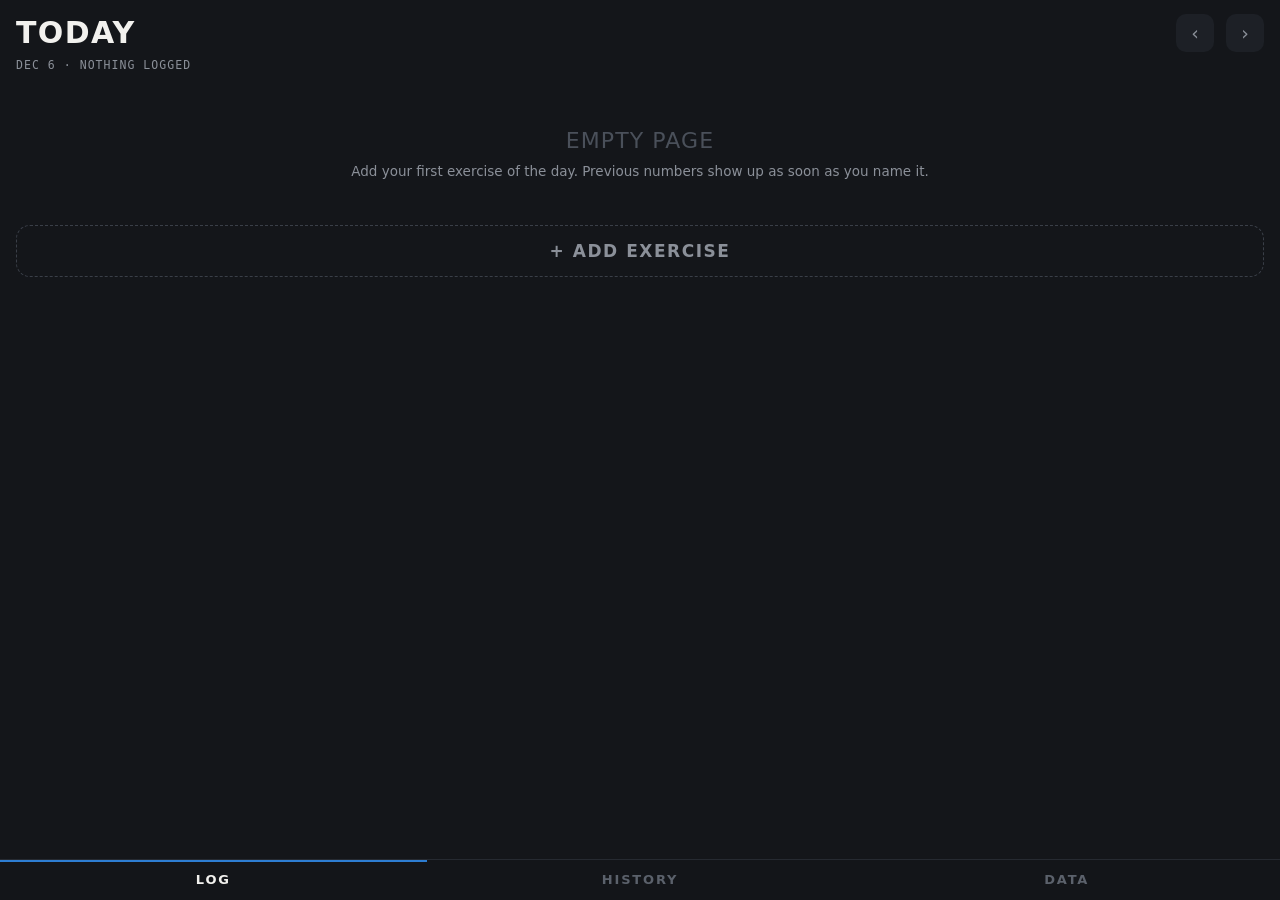
==== index.html @ 4630bb7f "Add files via upload" ====
<!DOCTYPE html>
<html lang="en">
<head>
<meta charset="utf-8">
<meta name="viewport" content="width=device-width, initial-scale=1, maximum-scale=1, viewport-fit=cover">
<title>Reps — training log</title>
<meta name="description" content="A private, offline training log. Reps, weight, and every session kept on your phone.">

<link rel="manifest" href="./manifest.webmanifest">
<meta name="theme-color" content="#14161a">

<!-- iOS home screen -->
<meta name="apple-mobile-web-app-capable" content="yes">
<meta name="mobile-web-app-capable" content="yes">
<meta name="apple-mobile-web-app-status-bar-style" content="black-translucent">
<meta name="apple-mobile-web-app-title" content="Reps">
<link rel="apple-touch-icon" href="./icons/apple-touch-icon.png">
<link rel="icon" href="./icons/icon-192.png" sizes="192x192">

<link rel="stylesheet" href="./styles.css">
</head>
<body>

<header>
  <div class="daybar" id="daybar">
    <h1 id="dayTitle">—</h1>
    <button class="nav-btn" id="prevDay" aria-label="Previous day">‹</button>
    <button class="nav-btn" id="nextDay" aria-label="Next day">›</button>
  </div>
  <div class="daystat" id="dayStat"></div>
</header>

<main id="view"></main>

<nav class="tabs">
  <button data-tab="log" aria-selected="true">Log</button>
  <button data-tab="history" aria-selected="false">History</button>
  <button data-tab="data" aria-selected="false">Data</button>
</nav>

<div id="modal"></div>
<datalist id="exlist"></datalist>

<script src="./app.js"></script>
</body>
</html>
---- styles.css ----
:root{
    --floor:#14161a;        /* rubber gym floor */
    --floor-2:#1d2026;
    --paper:#F0EDE4;        /* log page */
    --paper-rule:#D6D1C2;
    --ink:#15161a;
    --ink-soft:#6d6a60;
    --bone:#F2F1EE;
    --steel:#8b9099;
    --plate-blue:#2D7DD2;   /* 20kg */
    --plate-red:#CE2B2B;    /* 25kg */
    --plate-yellow:#E0A500; /* 15kg */
    --radius:14px;
    --pad:16px;
    --cond:"Avenir Next Condensed","Helvetica Neue Condensed","Roboto Condensed","Arial Narrow",system-ui,sans-serif;
    --body:-apple-system,BlinkMacSystemFont,"SF Pro Text","Segoe UI",system-ui,sans-serif;
    --mono:ui-monospace,"SF Mono",Menlo,Consolas,monospace;
  }
  *{box-sizing:border-box;-webkit-tap-highlight-color:transparent}
  html,body{margin:0;padding:0}
  body{
    background:var(--floor);
    color:var(--bone);
    font-family:var(--body);
    font-size:16px;
    -webkit-text-size-adjust:100%;
    overscroll-behavior-y:none;
    padding-bottom:calc(76px + env(safe-area-inset-bottom));
  }
  button,input,select{font:inherit;color:inherit}
  button{background:none;border:0;cursor:pointer}
  .hide{display:none !important}

  /* ---------- top chrome ---------- */
  header{
    position:sticky;top:0;z-index:20;
    background:linear-gradient(var(--floor) 78%,rgba(20,22,26,0));
    padding:calc(env(safe-area-inset-top) + 14px) var(--pad) 12px;
  }
  .daybar{display:flex;align-items:center;gap:12px}
  .daybar h1{
    font-family:var(--cond);font-weight:700;font-size:30px;letter-spacing:.045em;
    text-transform:uppercase;margin:0;flex:1;line-height:1
  }
  .nav-btn{
    width:38px;height:38px;border-radius:10px;background:var(--floor-2);
    color:var(--steel);font-size:19px;line-height:1;display:grid;place-items:center;
  }
  .nav-btn:active{background:#272b33}
  .daystat{
    margin-top:6px;font-family:var(--mono);font-size:11.5px;letter-spacing:.09em;
    text-transform:uppercase;color:var(--steel);
  }
  .daystat b{color:var(--bone);font-weight:600}

  /* ---------- log sheet ---------- */
  main{padding:0 var(--pad)}
  .sheet{
    background:var(--paper);color:var(--ink);border-radius:var(--radius);
    margin-bottom:12px;overflow:hidden;
    box-shadow:0 1px 0 rgba(255,255,255,.06) inset, 0 8px 20px rgba(0,0,0,.35);
  }
  .sheet-head{
    display:flex;align-items:baseline;gap:8px;
    padding:13px 14px 9px;border-bottom:1.5px solid var(--ink);
  }
  .sheet-head h2{
    margin:0;flex:1;font-family:var(--cond);font-weight:700;font-size:21px;
    letter-spacing:.03em;text-transform:uppercase;line-height:1.05
  }
  .sheet-head .vol{font-family:var(--mono);font-size:11px;color:var(--ink-soft)}
  .kebab{padding:0 4px;color:var(--ink-soft);font-size:20px;line-height:.6}

  .setrow{
    display:flex;align-items:center;gap:10px;padding:7px 14px;
    border-bottom:1px solid var(--paper-rule);
  }
  .setrow:last-child{border-bottom:0}
  .idx{
    font-family:var(--mono);font-size:11px;color:var(--ink-soft);
    width:16px;flex:none;padding-top:3px
  }
  .figure{font-family:var(--cond);font-weight:600;font-size:24px;letter-spacing:.01em;line-height:1.1;flex:1}
  .figure .x{color:var(--ink-soft);font-weight:400;padding:0 2px}
  .figure .unit{font-size:13px;color:var(--ink-soft);font-weight:500;padding-left:3px}
  .setvol{font-family:var(--mono);font-size:11px;color:var(--ink-soft)}
  .tag{
    font-family:var(--mono);font-size:9.5px;letter-spacing:.1em;text-transform:uppercase;
    padding:2px 5px;border-radius:4px;color:#fff;background:var(--plate-red);
  }
  .delta{font-family:var(--mono);font-size:10px;color:var(--plate-blue);letter-spacing:.02em}
  .delta.down{color:var(--ink-soft)}

  .lastline{
    padding:8px 14px 11px;font-family:var(--mono);font-size:10.5px;
    letter-spacing:.05em;color:var(--ink-soft);
    border-top:1.5px solid var(--ink);background:rgba(0,0,0,.03)
  }

  /* ---------- buttons ---------- */
  .add{
    width:100%;padding:15px;border:1.5px dashed #3a3f48;border-radius:var(--radius);
    color:var(--steel);font-family:var(--cond);font-size:17px;font-weight:600;
    letter-spacing:.09em;text-transform:uppercase;margin-bottom:14px
  }
  .add:active{border-color:var(--plate-blue);color:var(--bone)}
  .primary{
    background:var(--plate-blue);color:#fff;border-radius:12px;padding:15px;
    font-family:var(--cond);font-size:18px;font-weight:700;letter-spacing:.09em;
    text-transform:uppercase;width:100%
  }
  .primary:disabled{opacity:.35}
  .ghostbtn{
    background:var(--floor-2);color:var(--steel);border-radius:10px;padding:11px 14px;
    font-size:13px;font-weight:600
  }

  .empty{
    text-align:center;color:var(--steel);padding:44px 20px;
  }
  .empty .big{font-family:var(--cond);font-size:22px;letter-spacing:.05em;text-transform:uppercase;color:#4a505a}
  .empty p{font-size:13.5px;margin:8px 0 0;line-height:1.5}

  /* ---------- bottom tabs ---------- */
  nav.tabs{
    position:fixed;left:0;right:0;bottom:0;z-index:30;display:flex;
    background:rgba(20,22,26,.93);backdrop-filter:blur(14px);
    border-top:1px solid #262a31;padding-bottom:env(safe-area-inset-bottom)
  }
  nav.tabs button{
    flex:1;padding:12px 0 13px;font-family:var(--cond);font-size:13px;font-weight:600;
    letter-spacing:.14em;text-transform:uppercase;color:#5b616b
  }
  nav.tabs button[aria-selected="true"]{color:var(--bone);box-shadow:inset 0 2px 0 var(--plate-blue)}

  /* ---------- entry sheet ---------- */
  .scrim{position:fixed;inset:0;background:rgba(0,0,0,.6);z-index:40}
  .panel{
    position:fixed;left:0;right:0;bottom:0;top:0;z-index:41;background:var(--floor);
    display:flex;flex-direction:column;
  }
  .panel-head{
    display:flex;align-items:center;gap:12px;
    padding:calc(env(safe-area-inset-top) + 12px) var(--pad) 12px;border-bottom:1px solid #262a31
  }
  .panel-head .t{
    flex:1;font-family:var(--cond);font-size:19px;font-weight:700;letter-spacing:.08em;text-transform:uppercase
  }
  .panel-body{flex:1;overflow-y:auto;padding:var(--pad);-webkit-overflow-scrolling:touch}
  .panel-foot{padding:12px var(--pad) calc(12px + env(safe-area-inset-bottom));border-top:1px solid #262a31}

  label.fl{
    display:block;font-family:var(--mono);font-size:10px;letter-spacing:.14em;
    text-transform:uppercase;color:var(--steel);margin:0 0 7px
  }
  input[type=text],input[type=date]{
    width:100%;background:var(--floor-2);border:1px solid #2d323a;border-radius:11px;
    padding:13px 14px;font-size:16px
  }
  input:focus-visible,button:focus-visible{outline:2px solid var(--plate-blue);outline-offset:2px}
  .chips{display:flex;flex-wrap:wrap;gap:7px;margin-top:10px}
  .chip{
    background:var(--floor-2);border:1px solid #2d323a;border-radius:999px;
    padding:7px 12px;font-size:13px;color:var(--steel)
  }
  .chip:active{border-color:var(--plate-blue);color:var(--bone)}

  .ghostlast{
    margin:16px 0 4px;padding:11px 13px;border-left:2px solid var(--plate-yellow);
    background:rgba(224,165,0,.07);border-radius:0 10px 10px 0
  }
  .ghostlast .lbl{font-family:var(--mono);font-size:9.5px;letter-spacing:.13em;text-transform:uppercase;color:var(--plate-yellow)}
  .ghostlast .val{font-family:var(--cond);font-size:19px;letter-spacing:.02em;margin-top:3px;color:#cfcabc}

  .steppers{display:flex;gap:10px;margin:18px 0 4px}
  .stepper{flex:1;background:var(--floor-2);border-radius:14px;padding:11px 10px 13px;text-align:center}
  .stepper .cap{font-family:var(--mono);font-size:9.5px;letter-spacing:.14em;text-transform:uppercase;color:var(--steel)}
  .stepper .row{display:flex;align-items:center;gap:6px;margin-top:5px}
  .stepper .pm{
    width:40px;height:40px;border-radius:10px;background:#282d35;color:var(--bone);
    font-size:21px;line-height:1;display:grid;place-items:center;flex:none
  }
  .stepper .pm:active{background:var(--plate-blue)}
  .stepper input{
    flex:1;width:100%;min-width:0;background:none;border:0;text-align:center;
    font-family:var(--cond);font-weight:700;font-size:33px;letter-spacing:.01em;padding:0
  }

  .queued{margin-top:20px}
  .queued .qhead{
    display:flex;justify-content:space-between;align-items:center;
    font-family:var(--mono);font-size:10px;letter-spacing:.14em;text-transform:uppercase;color:var(--steel);
    padding-bottom:8px;border-bottom:1px solid #262a31
  }
  .qrow{display:flex;align-items:center;gap:10px;padding:11px 2px;border-bottom:1px solid #1f2329}
  .qrow .figure{color:var(--bone);font-size:22px}
  .qrow .figure .x,.qrow .figure .unit{color:var(--steel)}
  .qrow .setvol{color:var(--steel)}
  .rm{width:30px;height:30px;border-radius:8px;background:#242830;color:#787e88;font-size:17px;display:grid;place-items:center;flex:none}

  /* ---------- history ---------- */
  .search{margin-bottom:12px}
  .hrow{
    display:flex;align-items:center;gap:12px;padding:14px 2px;border-bottom:1px solid #1f2329;width:100%;text-align:left
  }
  .hrow .nm{flex:1;font-family:var(--cond);font-size:19px;font-weight:600;letter-spacing:.03em;text-transform:uppercase}
  .hrow .sub{font-family:var(--mono);font-size:10.5px;color:var(--steel);margin-top:2px;letter-spacing:.04em;text-transform:none}
  .hrow .best{font-family:var(--cond);font-size:19px;font-weight:700;color:var(--plate-blue)}

  .prcards{display:flex;gap:9px;margin:4px 0 20px}
  .prcard{flex:1;background:var(--floor-2);border-radius:12px;padding:12px}
  .prcard .cap{font-family:var(--mono);font-size:9px;letter-spacing:.13em;text-transform:uppercase;color:var(--steel)}
  .prcard .v{font-family:var(--cond);font-size:25px;font-weight:700;margin-top:4px;line-height:1}
  .prcard .v small{font-size:12px;color:var(--steel);font-weight:500}

  .sparkwrap{background:var(--floor-2);border-radius:12px;padding:14px 12px 10px;margin-bottom:20px}
  .sparkwrap .cap{font-family:var(--mono);font-size:9.5px;letter-spacing:.13em;text-transform:uppercase;color:var(--steel);margin-bottom:10px}
  svg.spark{display:block;width:100%;height:72px;overflow:visible}

  .session{margin-bottom:10px;background:var(--floor-2);border-radius:12px;padding:12px 14px}
  .session .d{font-family:var(--mono);font-size:10.5px;letter-spacing:.1em;text-transform:uppercase;color:var(--steel)}
  .session .s{font-family:var(--cond);font-size:18px;letter-spacing:.02em;margin-top:4px}

  .note{
    font-size:12.5px;line-height:1.5;color:var(--steel);background:var(--floor-2);
    border-radius:12px;padding:13px 14px;margin-bottom:14px
  }
  .note b{color:var(--plate-yellow)}
  .toolrow{display:flex;gap:9px;margin-top:12px}
  .toolrow button{flex:1}
  @media(prefers-reduced-motion:no-preference){
    .panel{animation:up .22s cubic-bezier(.32,.72,0,1)}
    @keyframes up{from{transform:translateY(100%)}to{transform:translateY(0)}}
  }
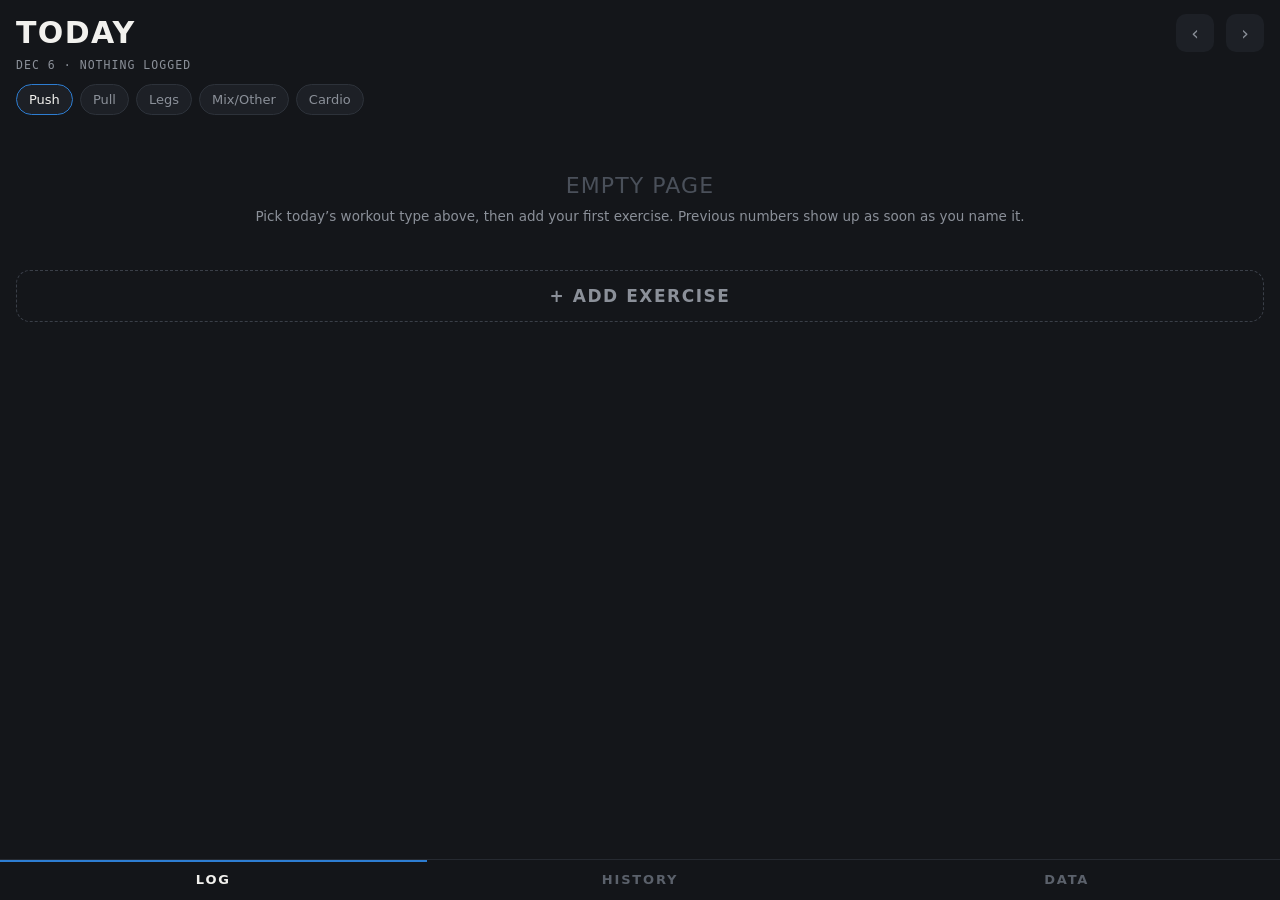
==== commit a3d892b8: "Use rep-counter.png as the iOS home screen icon Icon PNGs (apple-touch-icon, icon-192, icon-512, ico" ====
--- a/index.html
+++ b/index.html
@@ -14,8 +14,8 @@
 <meta name="mobile-web-app-capable" content="yes">
 <meta name="apple-mobile-web-app-status-bar-style" content="black-translucent">
 <meta name="apple-mobile-web-app-title" content="Reps">
-<link rel="apple-touch-icon" href="./icons/apple-touch-icon.png">
-<link rel="icon" href="./icons/icon-192.png" sizes="192x192">
+<link rel="apple-touch-icon" href="./apple-touch-icon.png">
+<link rel="icon" href="./icon-192.png" sizes="192x192">
 
 <link rel="stylesheet" href="./styles.css">
 </head>
--- a/styles.css
+++ b/styles.css
@@ -70,6 +70,10 @@
   }
   .sheet-head .vol{font-family:var(--mono);font-size:11px;color:var(--ink-soft)}
   .kebab{padding:0 4px;color:var(--ink-soft);font-size:20px;line-height:.6}
+  .tbadge{
+    font-family:var(--mono);font-size:9px;letter-spacing:.08em;text-transform:uppercase;
+    padding:2px 6px;border-radius:4px;border:1px solid currentColor;line-height:1.4;flex:none
+  }
 
   .setrow{
     display:flex;align-items:center;gap:10px;padding:7px 14px;
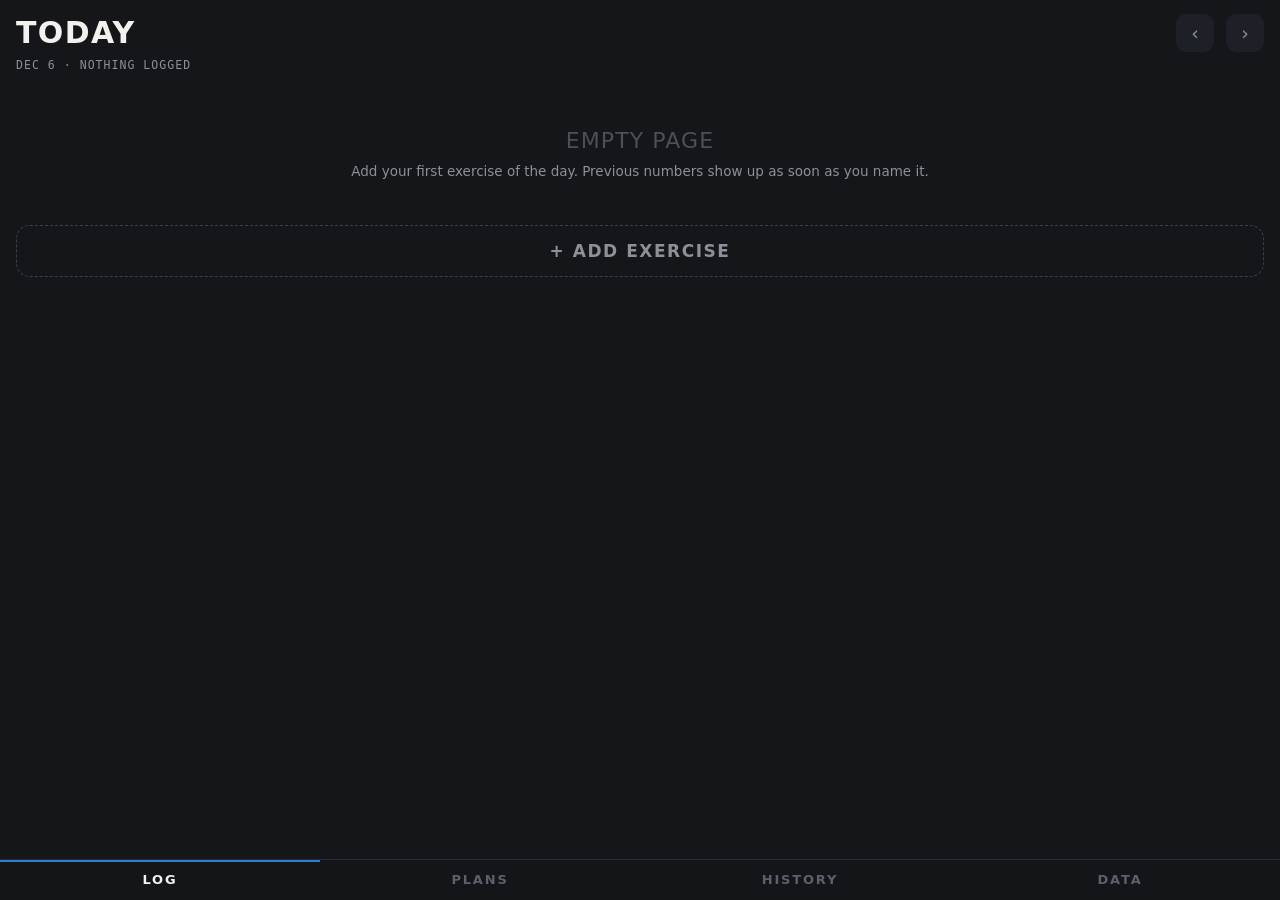
==== commit 5f07a73b: "Add exercise library, workout plans, and history weight breakdown Log tab: exercises can now be save" ====
--- a/index.html
+++ b/index.html
@@ -34,6 +34,7 @@
 
 <nav class="tabs">
   <button data-tab="log" aria-selected="true">Log</button>
+  <button data-tab="plans" aria-selected="false">Plans</button>
   <button data-tab="history" aria-selected="false">History</button>
   <button data-tab="data" aria-selected="false">Data</button>
 </nav>
--- a/styles.css
+++ b/styles.css
@@ -176,18 +176,18 @@
   .ghostlast .lbl{font-family:var(--mono);font-size:9.5px;letter-spacing:.13em;text-transform:uppercase;color:var(--plate-yellow)}
   .ghostlast .val{font-family:var(--cond);font-size:19px;letter-spacing:.02em;margin-top:3px;color:#cfcabc}
 
-  .steppers{display:flex;gap:10px;margin:18px 0 4px}
-  .stepper{flex:1;background:var(--floor-2);border-radius:14px;padding:11px 10px 13px;text-align:center}
+  .steppers{display:flex;flex-direction:column;gap:10px;margin:18px 0 4px}
+  .stepper{background:var(--floor-2);border-radius:14px;padding:13px 12px 15px;text-align:center}
   .stepper .cap{font-family:var(--mono);font-size:9.5px;letter-spacing:.14em;text-transform:uppercase;color:var(--steel)}
-  .stepper .row{display:flex;align-items:center;gap:6px;margin-top:5px}
+  .stepper .row{display:flex;align-items:center;gap:10px;margin-top:6px}
   .stepper .pm{
-    width:40px;height:40px;border-radius:10px;background:#282d35;color:var(--bone);
-    font-size:21px;line-height:1;display:grid;place-items:center;flex:none
+    width:72px;height:72px;border-radius:16px;background:#282d35;color:var(--bone);
+    font-size:36px;line-height:1;display:grid;place-items:center;flex:none
   }
   .stepper .pm:active{background:var(--plate-blue)}
   .stepper input{
     flex:1;width:100%;min-width:0;background:none;border:0;text-align:center;
-    font-family:var(--cond);font-weight:700;font-size:33px;letter-spacing:.01em;padding:0
+    font-family:var(--cond);font-weight:700;font-size:44px;letter-spacing:.01em;padding:0
   }
 
   .queued{margin-top:20px}
@@ -196,11 +196,13 @@
     font-family:var(--mono);font-size:10px;letter-spacing:.14em;text-transform:uppercase;color:var(--steel);
     padding-bottom:8px;border-bottom:1px solid #262a31
   }
-  .qrow{display:flex;align-items:center;gap:10px;padding:11px 2px;border-bottom:1px solid #1f2329}
-  .qrow .figure{color:var(--bone);font-size:22px}
+  .qrow{display:flex;align-items:center;gap:8px;padding:4px 2px;border-bottom:1px solid #1f2329}
+  .qrow.editing{background:rgba(45,125,210,.1);border-radius:8px}
+  .qrow .figure{color:var(--bone);font-size:18px;line-height:1}
   .qrow .figure .x,.qrow .figure .unit{color:var(--steel)}
   .qrow .setvol{color:var(--steel)}
-  .rm{width:30px;height:30px;border-radius:8px;background:#242830;color:#787e88;font-size:17px;display:grid;place-items:center;flex:none}
+  .rm{width:24px;height:24px;border-radius:7px;background:#242830;color:#787e88;font-size:14px;display:grid;place-items:center;flex:none}
+  .edbtn{width:24px;height:24px;border-radius:7px;background:#242830;color:var(--plate-blue);font-size:12px;display:grid;place-items:center;flex:none}
 
   /* ---------- history ---------- */
   .search{margin-bottom:12px}
@@ -232,6 +234,47 @@
   .note b{color:var(--plate-yellow)}
   .toolrow{display:flex;gap:9px;margin-top:12px}
   .toolrow button{flex:1}
+
+  /* ---------- plans ---------- */
+  .planrow{
+    display:flex;align-items:center;gap:10px;padding:6px 6px 6px 14px;
+    background:var(--floor-2);border-radius:12px;margin-bottom:10px
+  }
+  .planrow.active{box-shadow:inset 0 0 0 1.5px var(--plate-blue)}
+  .planinfo{flex:1;text-align:left;padding:8px 0}
+  .planinfo .nm{font-family:var(--cond);font-size:18px;font-weight:600;letter-spacing:.03em;text-transform:uppercase}
+  .planinfo .sub{font-family:var(--mono);font-size:10.5px;color:var(--steel);margin-top:2px;letter-spacing:.02em}
+
+  .planbar{background:var(--floor-2);border-radius:var(--radius);padding:13px 14px;margin-bottom:14px}
+  .pbhead{display:flex;align-items:center;gap:10px;margin-bottom:10px}
+  .pbhead .t{flex:1;font-family:var(--mono);font-size:10.5px;letter-spacing:.12em;text-transform:uppercase;color:var(--plate-blue)}
+  .pitems{display:flex;flex-direction:column;gap:7px}
+  .pirow{display:flex;align-items:center;gap:9px;padding:10px 11px;background:var(--floor);border-radius:10px;text-align:left;width:100%}
+  .pirow .nm{flex:1;font-family:var(--cond);font-size:15.5px;letter-spacing:.02em}
+  .pirow .prog{font-family:var(--mono);font-size:11px;color:var(--steel)}
+  .pirow.done{opacity:.7}
+  .pirow.done .prog{color:#3ecf8e}
+
+  /* ---------- exercise library ---------- */
+  .librow{display:flex;align-items:center;gap:8px;padding:11px 2px;border-bottom:1px solid #1f2329}
+  .librow .nm{flex:1;font-size:15px}
+  .librow.editing{gap:8px}
+  .librow.editing input{
+    flex:1;background:var(--floor-2);border:1px solid #2d323a;border-radius:8px;
+    padding:9px 10px;font-size:14px
+  }
+  .addrow{display:flex;gap:8px}
+  .addrow input{flex:1}
+
+  /* ---------- history: weight breakdown ---------- */
+  .wtable{margin-bottom:20px}
+  .wtable .cap{font-family:var(--mono);font-size:9.5px;letter-spacing:.1em;text-transform:uppercase;color:var(--steel);margin-bottom:8px}
+  .wrow{display:flex;align-items:center;gap:10px;padding:9px 11px;background:var(--floor-2);border-radius:10px;margin-bottom:6px}
+  .wrow .w{font-family:var(--cond);font-size:16px;font-weight:700;min-width:66px}
+  .wrow .r{flex:1;font-family:var(--mono);font-size:11px;color:var(--steel)}
+  .wrow .erm{font-family:var(--mono);font-size:11px;color:var(--steel)}
+  .wrow.best{box-shadow:inset 0 0 0 1px var(--plate-blue)}
+  .wrow.best .erm{color:var(--plate-blue)}
   @media(prefers-reduced-motion:no-preference){
     .panel{animation:up .22s cubic-bezier(.32,.72,0,1)}
     @keyframes up{from{transform:translateY(100%)}to{transform:translateY(0)}}
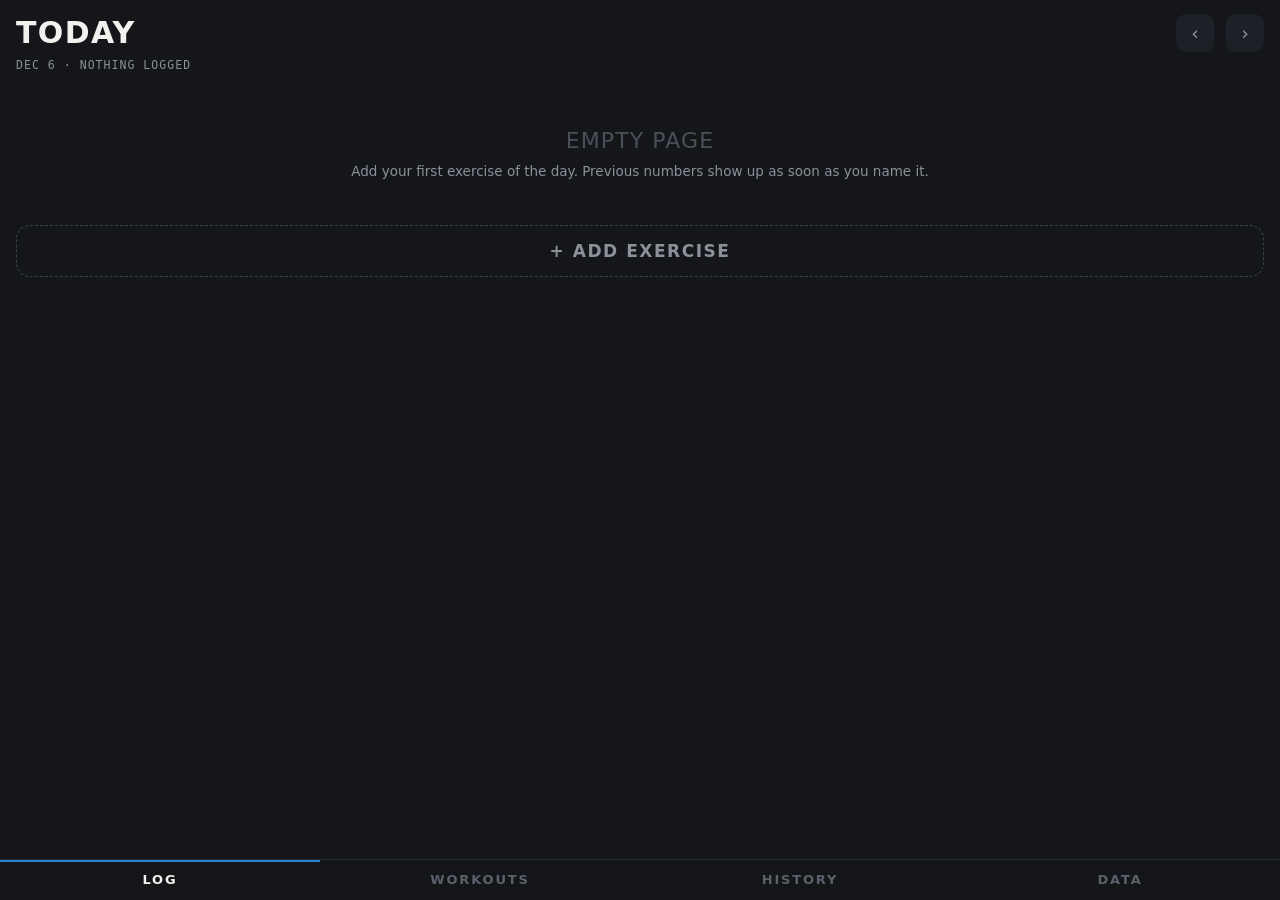
==== commit 282553d5: "Add Workouts tab with editable Push/Pull/Legs routines and guided sessions Adds a new bottom-nav tab" ====
--- a/index.html
+++ b/index.html
@@ -34,7 +34,7 @@
 
 <nav class="tabs">
   <button data-tab="log" aria-selected="true">Log</button>
-  <button data-tab="plans" aria-selected="false">Plans</button>
+  <button data-tab="workouts" aria-selected="false">Workouts</button>
   <button data-tab="history" aria-selected="false">History</button>
   <button data-tab="data" aria-selected="false">Data</button>
 </nav>
--- a/styles.css
+++ b/styles.css
@@ -235,46 +235,47 @@
   .toolrow{display:flex;gap:9px;margin-top:12px}
   .toolrow button{flex:1}
 
-  /* ---------- plans ---------- */
-  .planrow{
-    display:flex;align-items:center;gap:10px;padding:6px 6px 6px 14px;
-    background:var(--floor-2);border-radius:12px;margin-bottom:10px
-  }
-  .planrow.active{box-shadow:inset 0 0 0 1.5px var(--plate-blue)}
-  .planinfo{flex:1;text-align:left;padding:8px 0}
-  .planinfo .nm{font-family:var(--cond);font-size:18px;font-weight:600;letter-spacing:.03em;text-transform:uppercase}
-  .planinfo .sub{font-family:var(--mono);font-size:10.5px;color:var(--steel);margin-top:2px;letter-spacing:.02em}
-
-  .planbar{background:var(--floor-2);border-radius:var(--radius);padding:13px 14px;margin-bottom:14px}
-  .pbhead{display:flex;align-items:center;gap:10px;margin-bottom:10px}
-  .pbhead .t{flex:1;font-family:var(--mono);font-size:10.5px;letter-spacing:.12em;text-transform:uppercase;color:var(--plate-blue)}
-  .pitems{display:flex;flex-direction:column;gap:7px}
-  .pirow{display:flex;align-items:center;gap:9px;padding:10px 11px;background:var(--floor);border-radius:10px;text-align:left;width:100%}
-  .pirow .nm{flex:1;font-family:var(--cond);font-size:15.5px;letter-spacing:.02em}
-  .pirow .prog{font-family:var(--mono);font-size:11px;color:var(--steel)}
-  .pirow.done{opacity:.7}
-  .pirow.done .prog{color:#3ecf8e}
-
-  /* ---------- exercise library ---------- */
-  .librow{display:flex;align-items:center;gap:8px;padding:11px 2px;border-bottom:1px solid #1f2329}
-  .librow .nm{flex:1;font-size:15px}
-  .librow.editing{gap:8px}
-  .librow.editing input{
-    flex:1;background:var(--floor-2);border:1px solid #2d323a;border-radius:8px;
-    padding:9px 10px;font-size:14px
-  }
-  .addrow{display:flex;gap:8px}
-  .addrow input{flex:1}
-
-  /* ---------- history: weight breakdown ---------- */
-  .wtable{margin-bottom:20px}
-  .wtable .cap{font-family:var(--mono);font-size:9.5px;letter-spacing:.1em;text-transform:uppercase;color:var(--steel);margin-bottom:8px}
-  .wrow{display:flex;align-items:center;gap:10px;padding:9px 11px;background:var(--floor-2);border-radius:10px;margin-bottom:6px}
-  .wrow .w{font-family:var(--cond);font-size:16px;font-weight:700;min-width:66px}
-  .wrow .r{flex:1;font-family:var(--mono);font-size:11px;color:var(--steel)}
-  .wrow .erm{font-family:var(--mono);font-size:11px;color:var(--steel)}
-  .wrow.best{box-shadow:inset 0 0 0 1px var(--plate-blue)}
-  .wrow.best .erm{color:var(--plate-blue)}
+  /* ---------- workouts ---------- */
+  .togglechip.on{border-color:var(--plate-blue);color:var(--bone);background:rgba(45,125,210,.15)}
+  .ssbadge{
+    font-family:var(--mono);font-size:9.5px;letter-spacing:.12em;text-transform:uppercase;
+    color:var(--plate-yellow);margin:2px 0 -2px 2px
+  }
+  .tpllist{display:flex;flex-direction:column;gap:10px;margin-bottom:14px}
+  .tplrow{background:var(--floor-2);border-radius:12px;padding:12px}
+  .tplrow.ss{border-left:2px solid var(--plate-yellow)}
+  .tplrow-top{display:flex;align-items:center;gap:8px}
+  .tplrow-top .tplname{
+    flex:1;background:none;border:0;border-bottom:1px solid #2d323a;
+    padding:6px 2px;font-size:16px;color:var(--bone)
+  }
+  .tplrow-nums{display:flex;gap:10px;margin-top:10px}
+  .tplrow-nums label{
+    flex:1;font-family:var(--mono);font-size:9.5px;letter-spacing:.1em;
+    text-transform:uppercase;color:var(--steel)
+  }
+  .tplrow-nums input{
+    display:block;width:100%;margin-top:4px;background:var(--floor);border:1px solid #2d323a;
+    border-radius:8px;padding:8px;font-size:15px;color:var(--bone);font-family:var(--body)
+  }
+  .wshead{display:flex;align-items:center;justify-content:space-between;margin-bottom:16px}
+  .wstitle{font-family:var(--cond);font-size:22px;font-weight:700;letter-spacing:.04em;text-transform:uppercase}
+  .wsrow{
+    display:flex;align-items:center;gap:12px;width:100%;text-align:left;
+    background:var(--floor-2);border-radius:12px;padding:13px 14px
+  }
+  .wsrow.ss{border-left:2px solid var(--plate-yellow)}
+  .wsrow.done{opacity:.6}
+  .wsrow .mark{
+    width:26px;height:26px;border-radius:50%;background:#242830;color:var(--plate-blue);
+    font-family:var(--mono);font-size:12px;display:grid;place-items:center;flex:none
+  }
+  .wsrow.done .mark{background:var(--plate-blue);color:#fff}
+  .wsname{flex:1;font-family:var(--cond);font-size:18px;font-weight:600;letter-spacing:.02em;text-transform:uppercase}
+  .wssub{
+    font-family:var(--mono);font-size:10.5px;letter-spacing:.03em;text-transform:none;
+    color:var(--steel);margin-top:3px
+  }
   @media(prefers-reduced-motion:no-preference){
     .panel{animation:up .22s cubic-bezier(.32,.72,0,1)}
     @keyframes up{from{transform:translateY(100%)}to{transform:translateY(0)}}
